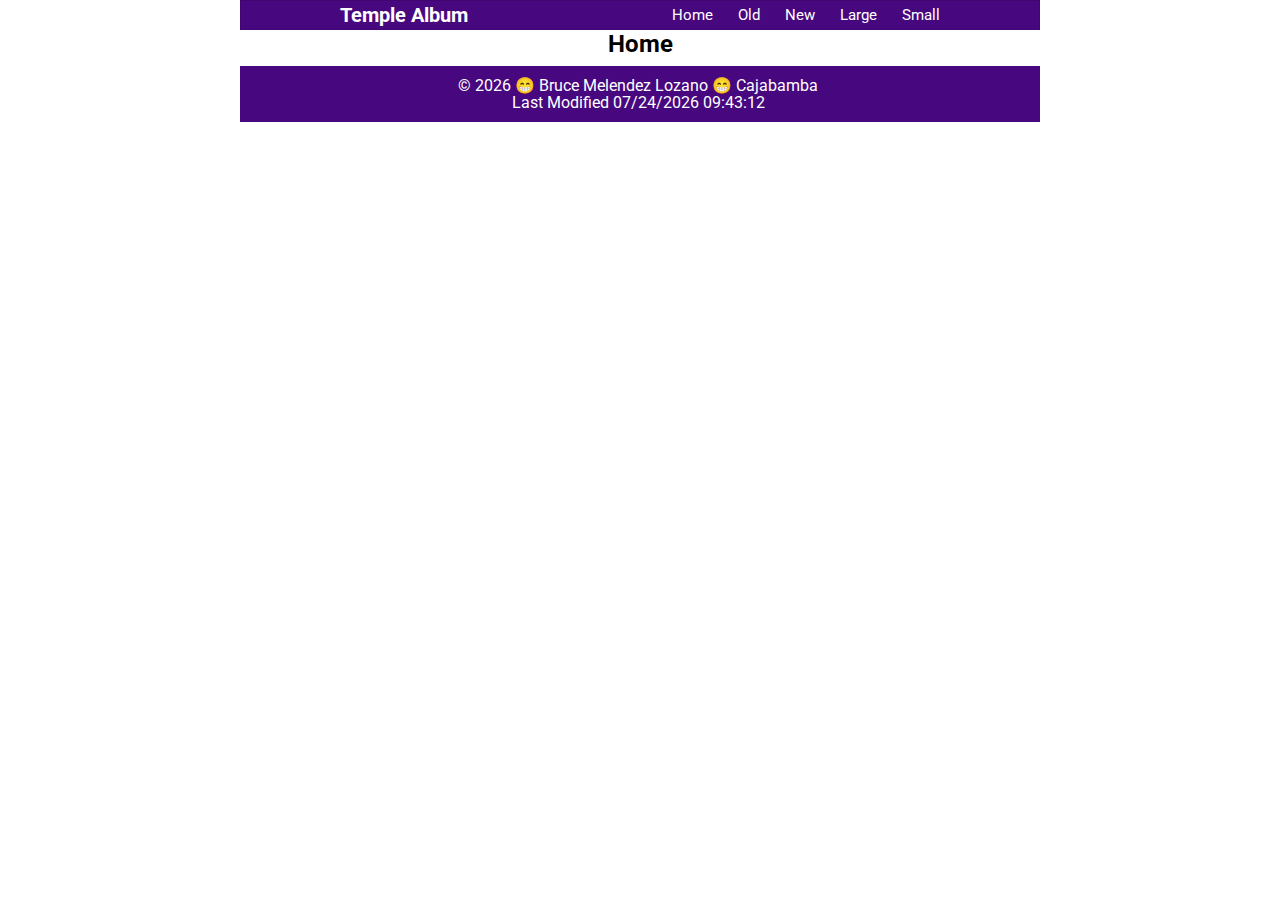
==== filtered-temples.html @ 351dc516 "project1" ====
<!DOCTYPE html>
<html lang="en">
    <head>
        <meta charset="UTF-8">
        <meta name="viewport" content="width=device-width, initial-scale=1.0">
        <title>W02 Assignment: Picture Album</title>
        <meta name="description" content="Picture Album">
        <meta name="author" content = "Bruce Melendez Lozano">
        <link rel="stylesheet" href="styles/temples.css">
        <link rel="stylesheet" href="styles/filtered-temples.css">

        <link rel="preconnect" href="https://fonts.googleapis.com">
        <link rel="preconnect" href="https://fonts.gstatic.com" crossorigin>
        <link href="https://fonts.googleapis.com/css2?family=Lobster&family=Raleway:ital,wght@0,100..900;1,100..900&family=Roboto:ital,wght@0,100..900;1,100..900&display=swap" rel="stylesheet">
        <script src="scripts/temples.js" defer></script>
    </head>
    <body>
        <header>
            <h1>Temple Album</h1>
            <button id="menu"></button>
            <nav class="navigation">
                <ul>
                    <li><a href="#">Home</a></li>
                    <li><a href="#">Old</a></li>
                    <li><a href="#">New</a></li>
                    <li><a href="#">Large</a></li>
                    <li><a href="#">Small</a></li>
                </ul>
            </nav>
        </header>
        <main>
            <h2>Home</h2>
            <div>

            </div>
        </main>
        <footer>
            <p class="yeardate">
                &copy; <span id="currentyear"></span> 😁 Bruce Melendez Lozano 😁 Cajabamba
            </p>
            <p class="date" id="lastModified">Last Modification: </p>
        </footer>
    </body>
</html>
---- styles/temples.css ----
@import url('https://fonts.googleapis.com/css2?family=Lobster&family=Raleway:ital,wght@0,100..900;1,100..900&family=Roboto:ital,wght@0,100..900;1,100..900&display=swap');

*{
    max-width: 800px;
    margin: auto;
}

body {
    font-family: Roboto, sans-serif;
}

h1{
    font-size: 20px;
    color:#fff;
    padding-left: 20px;
}
header {
	border: 1px solid rgba(0, 0, 0, 0.1);
    font-size: 15px;
}

header, h1{
    background-color: rgb(71, 7, 127);
}

#menu{
    display: none;
}

#menu {
	font-size: 1.5rem;
	border: 0;
	background: none;
	color: #fff;
	top: 1rem;
	right: 1rem;
}

#menu::before {
	content: "☰";
}

#menu.open::before {
	content: "❌";
}

nav ul {
	list-style: none;
	display: flex;
	flex-direction: column;
    align-items: center;
}

nav a {
	display: block;
	color: #fff;
	text-align: center;
	padding: 5px;
    padding-right: 20px;
	text-decoration: none;
}

nav a:hover {
	text-decoration: underline double;
}

h2{
    text-align: center;
}

div {display:grid; 
    grid-template-columns: 255px 255px 255px;
    text-align: center;
}

img{
    border: 0.1px solid rgb(0, 0, 0);
}

footer{
    background-color: rgb(71, 7, 127);;
    margin-top: 10px;
    text-align: center;
}

.yeardate, .date{
    color: #fff;
    margin: -2px;
}

.yeardate{
    padding-top: 10px;
}

.date{
    padding-bottom: 10px;
}
---- styles/filtered-temples.css ----
*{
    max-width: 800px;
    margin: auto;
}

body {
    font-family: Roboto, sans-serif;
}

h1{
    font-size: 20px;
    color:#fff;
    padding-left: 20px;
}
header {
	border: 1px solid rgba(0, 0, 0, 0.1);
    font-size: 15px;
}

header, h1{
    background-color: rgb(71, 7, 127);
}

#menu{
    display: none;
}

#menu {
	font-size: 1.5rem;
	border: 0;
	background: none;
	color: #fff;
	top: 1rem;
	right: 1rem;
}

#menu::before {
	content: "☰";
}

#menu.open::before {
	content: "❌";
}

nav ul {
	list-style: none;
	display: flex;
	flex-direction: column;
    align-items: center;
}

nav a {
	display: block;
	color: #fff;
	text-align: center;
	padding: 5px;
    padding-right: 20px;
	text-decoration: none;
}

nav a:hover {
	text-decoration: underline double;
}

h2{
    text-align: center;
}

div {display:grid; 
    grid-template-columns: 255px 255px 255px;
    text-align: center;
}

img{
    border: 0.1px solid rgb(0, 0, 0);
}

footer{
    background-color: rgb(71, 7, 127);;
    margin-top: 10px;
    text-align: center;
}

.yeardate, .date{
    color: #fff;
    margin: -2px;
}

.yeardate{
    padding-top: 10px;
}

.date{
    padding-bottom: 10px;
}

@media (min-width: 748px) {
	header {
		display: flex;
		align-items: center;
		justify-content: space-between;
	}
	nav ul {
		justify-content: flex-end;
		flex-direction: row;
		overflow: hidden;
	}
	nav a {
		flex: 1 1 100%;
	}
}

@media (max-width: 700px) {
    div {
      grid-template-columns: repeat(2, 1fr);
    }
	#menu{
		display: block;
	}
}

@media (max-width: 500px) {
    div {
      grid-template-columns: repeat(1, 1fr);
    }
}
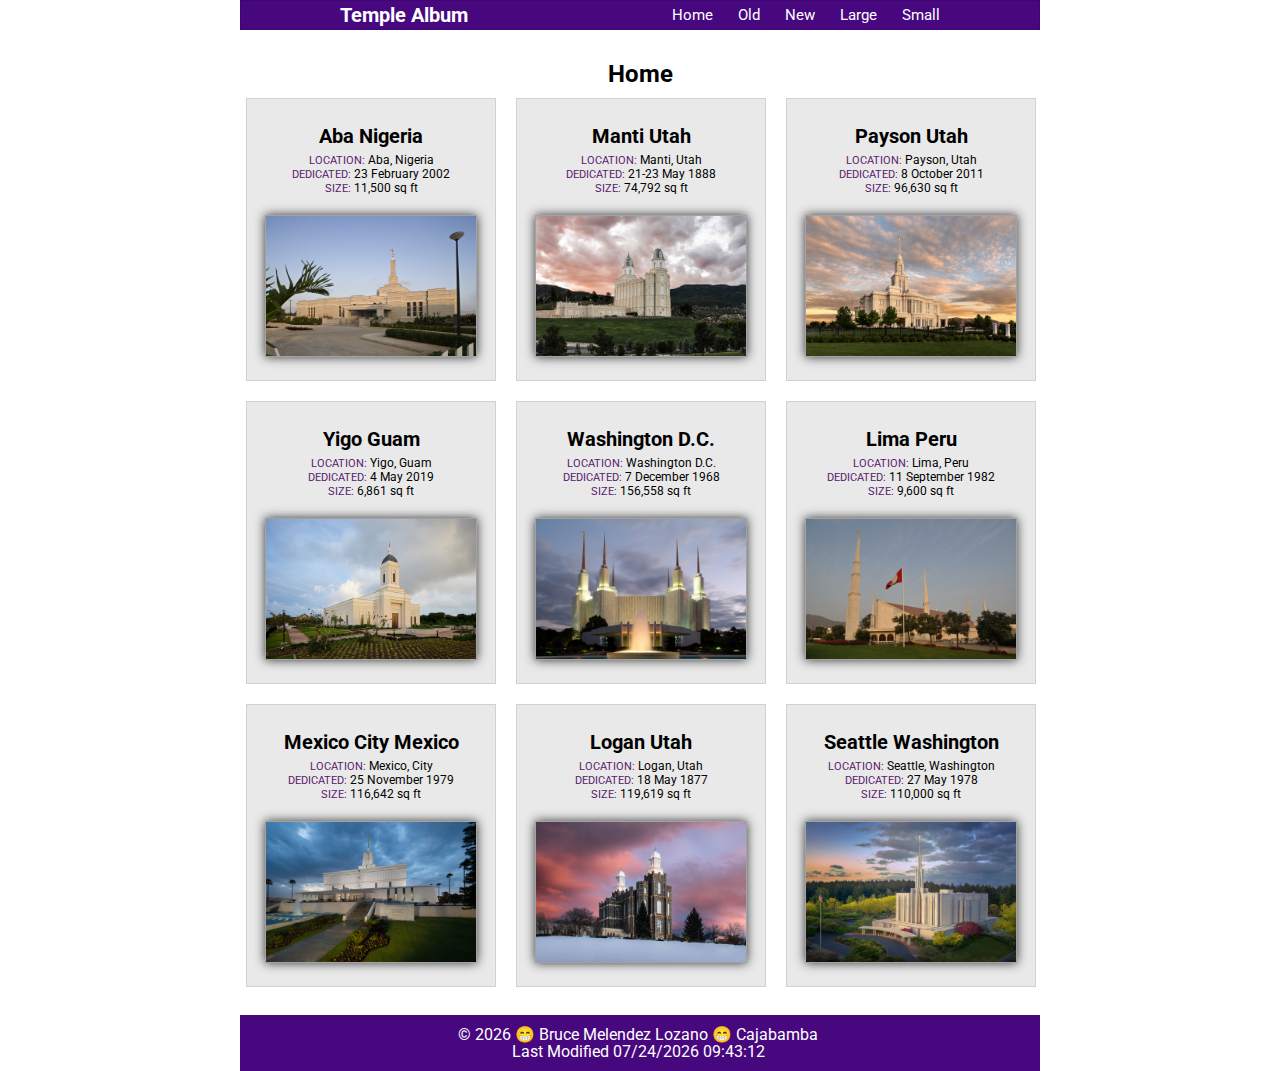
==== commit 54b0376f: "projectgrid" ====
--- a/filtered-temples.html
+++ b/filtered-temples.html
@@ -3,16 +3,16 @@
     <head>
         <meta charset="UTF-8">
         <meta name="viewport" content="width=device-width, initial-scale=1.0">
-        <title>W02 Assignment: Picture Album</title>
+        <title>W04 Assignment: Picture Album Enhancement</title>
         <meta name="description" content="Picture Album">
         <meta name="author" content = "Bruce Melendez Lozano">
-        <link rel="stylesheet" href="styles/temples.css">
+        <link rel="stylesheet" href="styles/filtered-temples.css">
         <link rel="stylesheet" href="styles/filtered-temples.css">
 
         <link rel="preconnect" href="https://fonts.googleapis.com">
         <link rel="preconnect" href="https://fonts.gstatic.com" crossorigin>
         <link href="https://fonts.googleapis.com/css2?family=Lobster&family=Raleway:ital,wght@0,100..900;1,100..900&family=Roboto:ital,wght@0,100..900;1,100..900&display=swap" rel="stylesheet">
-        <script src="scripts/temples.js" defer></script>
+        <script src="scripts/filtered-temples.js" defer></script>
     </head>
     <body>
         <header>
@@ -30,8 +30,70 @@
         </header>
         <main>
             <h2>Home</h2>
-            <div>
-
+            <div class="res-grid">
+                <section>
+                    <h3>Aba Nigeria</h3>
+                    <p><span class="colort">LOCATION:</span> Aba, Nigeria</p>
+                    <p><span class="colort">DEDICATED:</span> 23 February 2002</p>
+                    <p><span class="colort">SIZE:</span> 11,500 sq ft</p>
+                    <img src="images/aba-nigeria-temple-5087-main.jpg" alt="abatemple" loading="lazy" width="250">
+                </section>
+                <section>
+                    <h3>Manti Utah</h3>
+                    <p><span class="colort">LOCATION:</span> Manti, Utah</p>
+                    <p><span class="colort">DEDICATED:</span> 21-23 May 1888</p>
+                    <p><span class="colort">SIZE:</span> 74,792 sq ft</p>
+                    <img src="images/manti-utah-temple-40551-main.jpg" alt="mantitemple" loading="lazy" width="250">
+                </section>
+                <section>
+                    <h3>Payson Utah</h3>
+                    <p><span class="colort">LOCATION:</span> Payson, Utah</p>
+                    <p><span class="colort">DEDICATED:</span> 8 October 2011</p>
+                    <p><span class="colort">SIZE:</span> 96,630 sq ft</p>
+                    <img src="images/payson-utah-temple-38451-main.jpg" alt="paysontemple" loading="lazy" width="250">
+                </section>
+                <section>
+                    <h3>Yigo Guam</h3>
+                    <p><span class="colort">LOCATION:</span> Yigo, Guam</p>
+                    <p><span class="colort">DEDICATED:</span> 4 May 2019</p>
+                    <p><span class="colort">SIZE:</span> 6,861 sq ft</p>
+                    <img src="images/yigo-guam-temple-26495-main.jpg" alt="yigotemple" loading="lazy" width="250">
+                </section>
+                <section>
+                    <h3>Washington D.C.</h3>
+                    <p><span class="colort">LOCATION:</span> Washington D.C.</p>
+                    <p><span class="colort">DEDICATED:</span> 7 December 1968</p>
+                    <p><span class="colort">SIZE:</span> 156,558 sq ft</p>
+                    <img src="images/washington-d.c.-temple-14992-main.jpg" alt="washingtontemple" loading="lazy" width="250">
+                </section>
+                <section>
+                    <h3>Lima Peru</h3>
+                    <p><span class="colort">LOCATION:</span> Lima, Peru</p>
+                    <p><span class="colort">DEDICATED:</span> 11 September 1982</p>
+                    <p><span class="colort">SIZE:</span> 9,600 sq ft</p>
+                    <img src="images/lima-peru-temple-12721-main.jpg" alt="limatemple" loading="lazy" width="250">
+                </section>
+                <section>
+                    <h3>Mexico City Mexico</h3>
+                    <p><span class="colort">LOCATION:</span> Mexico, City</p>
+                    <p><span class="colort">DEDICATED:</span> 25 November 1979</p>
+                    <p><span class="colort">SIZE:</span> 116,642 sq ft</p>
+                    <img src="images/mexico-city-mexico-temple-4060-main.jpg" alt="mexicotemple" loading="lazy" width="250">
+                </section>
+                <section>
+                    <h3>Logan Utah</h3>
+                    <p><span class="colort">LOCATION:</span> Logan, Utah</p>
+                    <p><span class="colort">DEDICATED:</span> 18 May 1877</p>
+                    <p><span class="colort">SIZE:</span> 119,619 sq ft</p>
+                    <img src="images/logan-utah-temple-40550-main.jpg" alt="mexicotemple" loading="lazy" width="250">
+                </section>
+                <section>
+                    <h3>Seattle Washington</h3>
+                    <p><span class="colort">LOCATION:</span> Seattle, Washington</p>
+                    <p><span class="colort">DEDICATED:</span> 27 May 1978</p>
+                    <p><span class="colort">SIZE:</span> 110,000 sq ft</p>
+                    <img src="images/seattle-washington-temple-55800-main.jpg" alt="mexicotemple" loading="lazy" width="250">
+                </section>
             </div>
         </main>
         <footer>
--- a/styles/filtered-temples.css
+++ b/styles/filtered-temples.css
@@ -64,10 +64,12 @@
 
 h2{
     text-align: center;
+    padding: 10px;
+    padding-top: 30px;
 }
 
 div {display:grid; 
-    grid-template-columns: 255px 255px 255px;
+    grid-template-columns: 270px 270px 270px;
     text-align: center;
 }
 
@@ -92,6 +94,42 @@
 
 .date{
     padding-bottom: 10px;
+}
+
+.colort{
+    color: #58196b;
+    font-size: 11px;
+}
+
+.res-grid{
+    margin-left: -4px;
+}
+
+section{
+    border: 1px solid rgb(0, 0, 0, 0.1);
+    margin-bottom: 20px;
+    margin-left: 10px;
+    margin-right: 10px;
+    background-color: #e9e9e9;
+    font-size: 12px;
+}
+
+section img{
+    width: 210px;
+    height: 140px;
+    border: 1px solid rgba(0, 0, 0, 0.3);
+    box-shadow: 0 0 10px #333;
+    margin-top: 20px;
+    margin-bottom: 20px;
+    margin-left: 10px;
+    margin-right: 10px;
+    
+}
+
+h3{
+    padding: 5px;
+    padding-top: 25px;
+    font-size: 20px;
 }
 
 @media (min-width: 748px) {
--- a/styles/filtered-temples.css
+++ b/styles/filtered-temples.css
@@ -64,10 +64,12 @@
 
 h2{
     text-align: center;
+    padding: 10px;
+    padding-top: 30px;
 }
 
 div {display:grid; 
-    grid-template-columns: 255px 255px 255px;
+    grid-template-columns: 270px 270px 270px;
     text-align: center;
 }
 
@@ -92,6 +94,42 @@
 
 .date{
     padding-bottom: 10px;
+}
+
+.colort{
+    color: #58196b;
+    font-size: 11px;
+}
+
+.res-grid{
+    margin-left: -4px;
+}
+
+section{
+    border: 1px solid rgb(0, 0, 0, 0.1);
+    margin-bottom: 20px;
+    margin-left: 10px;
+    margin-right: 10px;
+    background-color: #e9e9e9;
+    font-size: 12px;
+}
+
+section img{
+    width: 210px;
+    height: 140px;
+    border: 1px solid rgba(0, 0, 0, 0.3);
+    box-shadow: 0 0 10px #333;
+    margin-top: 20px;
+    margin-bottom: 20px;
+    margin-left: 10px;
+    margin-right: 10px;
+    
+}
+
+h3{
+    padding: 5px;
+    padding-top: 25px;
+    font-size: 20px;
 }
 
 @media (min-width: 748px) {
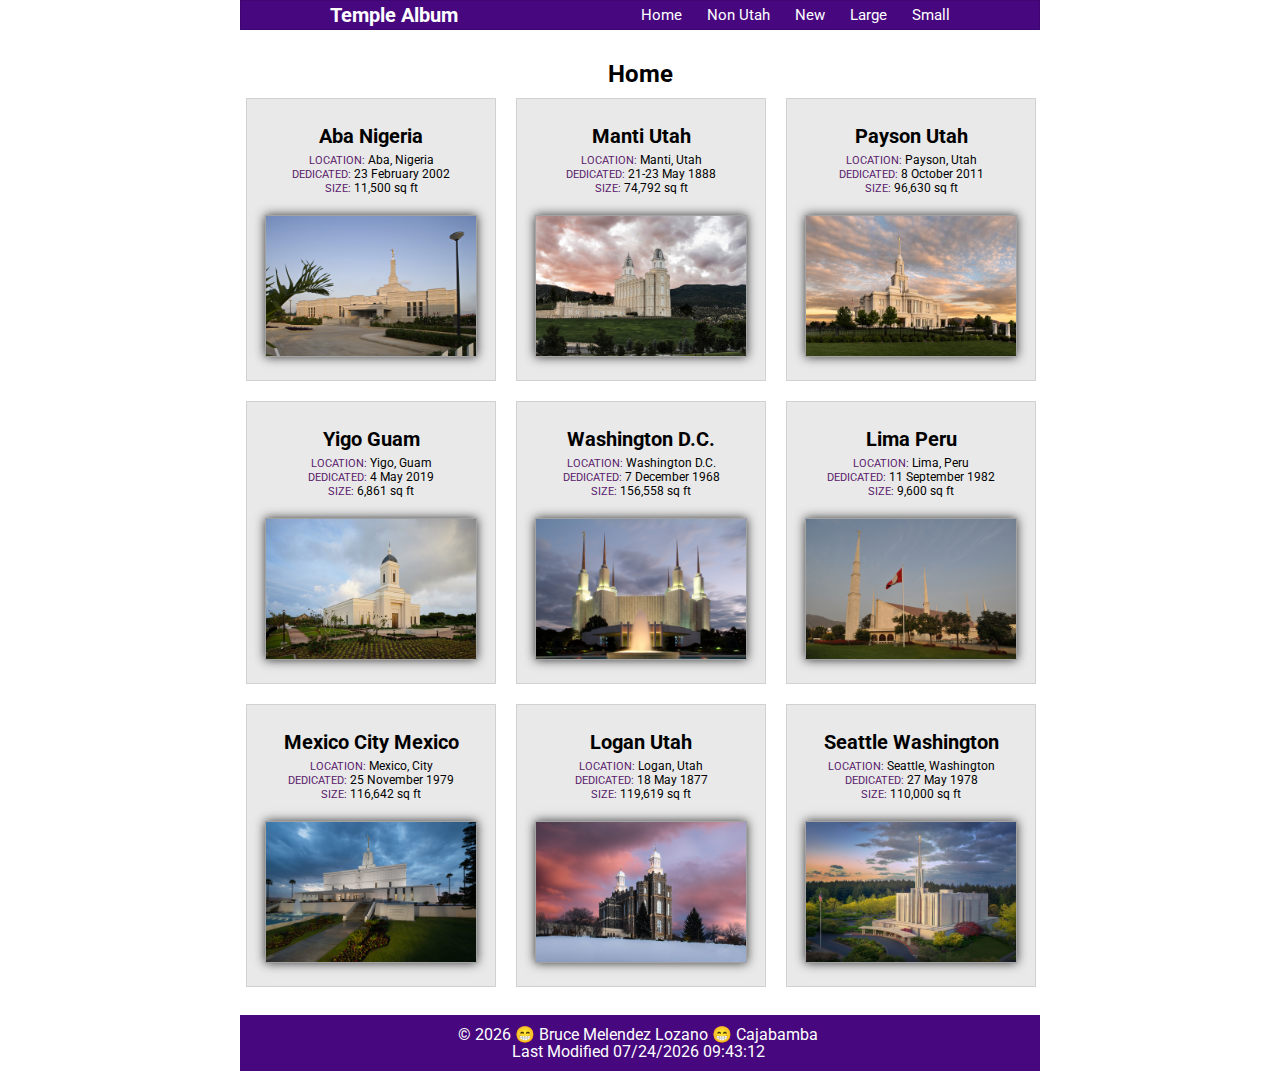
==== commit 54daa486: "nonutah" ====
--- a/filtered-temples.html
+++ b/filtered-temples.html
@@ -21,7 +21,7 @@
             <nav class="navigation">
                 <ul>
                     <li><a href="#">Home</a></li>
-                    <li><a href="#">Old</a></li>
+                    <li><a href="#" id="nonutah">Non Utah</a></li>
                     <li><a href="#">New</a></li>
                     <li><a href="#">Large</a></li>
                     <li><a href="#">Small</a></li>
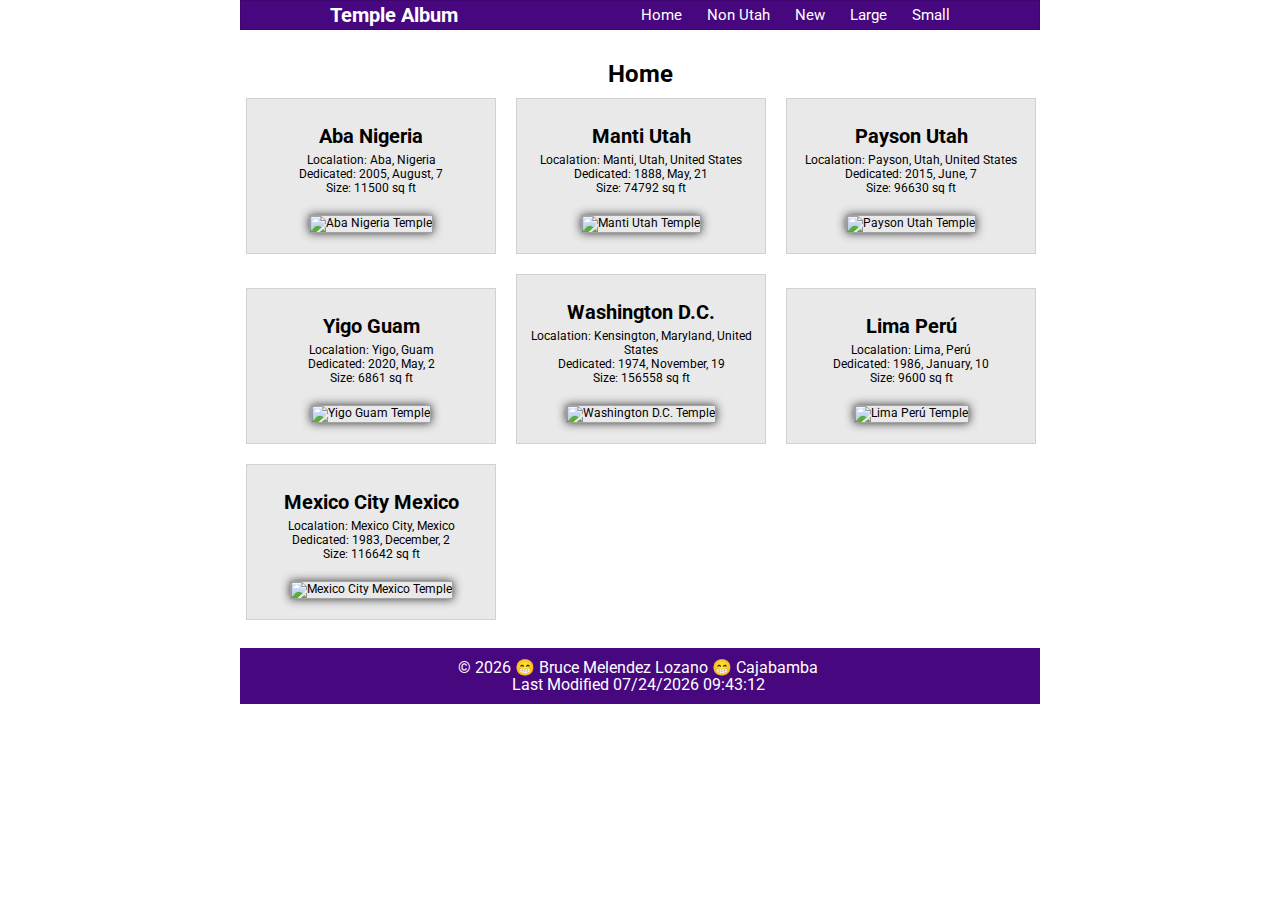
==== commit 98ac5c7a: "yeahcan" ====
--- a/filtered-temples.html
+++ b/filtered-temples.html
@@ -31,69 +31,7 @@
         <main>
             <h2>Home</h2>
             <div class="res-grid">
-                <section>
-                    <h3>Aba Nigeria</h3>
-                    <p><span class="colort">LOCATION:</span> Aba, Nigeria</p>
-                    <p><span class="colort">DEDICATED:</span> 23 February 2002</p>
-                    <p><span class="colort">SIZE:</span> 11,500 sq ft</p>
-                    <img src="images/aba-nigeria-temple-5087-main.jpg" alt="abatemple" loading="lazy" width="250">
-                </section>
-                <section>
-                    <h3>Manti Utah</h3>
-                    <p><span class="colort">LOCATION:</span> Manti, Utah</p>
-                    <p><span class="colort">DEDICATED:</span> 21-23 May 1888</p>
-                    <p><span class="colort">SIZE:</span> 74,792 sq ft</p>
-                    <img src="images/manti-utah-temple-40551-main.jpg" alt="mantitemple" loading="lazy" width="250">
-                </section>
-                <section>
-                    <h3>Payson Utah</h3>
-                    <p><span class="colort">LOCATION:</span> Payson, Utah</p>
-                    <p><span class="colort">DEDICATED:</span> 8 October 2011</p>
-                    <p><span class="colort">SIZE:</span> 96,630 sq ft</p>
-                    <img src="images/payson-utah-temple-38451-main.jpg" alt="paysontemple" loading="lazy" width="250">
-                </section>
-                <section>
-                    <h3>Yigo Guam</h3>
-                    <p><span class="colort">LOCATION:</span> Yigo, Guam</p>
-                    <p><span class="colort">DEDICATED:</span> 4 May 2019</p>
-                    <p><span class="colort">SIZE:</span> 6,861 sq ft</p>
-                    <img src="images/yigo-guam-temple-26495-main.jpg" alt="yigotemple" loading="lazy" width="250">
-                </section>
-                <section>
-                    <h3>Washington D.C.</h3>
-                    <p><span class="colort">LOCATION:</span> Washington D.C.</p>
-                    <p><span class="colort">DEDICATED:</span> 7 December 1968</p>
-                    <p><span class="colort">SIZE:</span> 156,558 sq ft</p>
-                    <img src="images/washington-d.c.-temple-14992-main.jpg" alt="washingtontemple" loading="lazy" width="250">
-                </section>
-                <section>
-                    <h3>Lima Peru</h3>
-                    <p><span class="colort">LOCATION:</span> Lima, Peru</p>
-                    <p><span class="colort">DEDICATED:</span> 11 September 1982</p>
-                    <p><span class="colort">SIZE:</span> 9,600 sq ft</p>
-                    <img src="images/lima-peru-temple-12721-main.jpg" alt="limatemple" loading="lazy" width="250">
-                </section>
-                <section>
-                    <h3>Mexico City Mexico</h3>
-                    <p><span class="colort">LOCATION:</span> Mexico, City</p>
-                    <p><span class="colort">DEDICATED:</span> 25 November 1979</p>
-                    <p><span class="colort">SIZE:</span> 116,642 sq ft</p>
-                    <img src="images/mexico-city-mexico-temple-4060-main.jpg" alt="mexicotemple" loading="lazy" width="250">
-                </section>
-                <section>
-                    <h3>Logan Utah</h3>
-                    <p><span class="colort">LOCATION:</span> Logan, Utah</p>
-                    <p><span class="colort">DEDICATED:</span> 18 May 1877</p>
-                    <p><span class="colort">SIZE:</span> 119,619 sq ft</p>
-                    <img src="images/logan-utah-temple-40550-main.jpg" alt="mexicotemple" loading="lazy" width="250">
-                </section>
-                <section>
-                    <h3>Seattle Washington</h3>
-                    <p><span class="colort">LOCATION:</span> Seattle, Washington</p>
-                    <p><span class="colort">DEDICATED:</span> 27 May 1978</p>
-                    <p><span class="colort">SIZE:</span> 110,000 sq ft</p>
-                    <img src="images/seattle-washington-temple-55800-main.jpg" alt="mexicotemple" loading="lazy" width="250">
-                </section>
+
             </div>
         </main>
         <footer>
